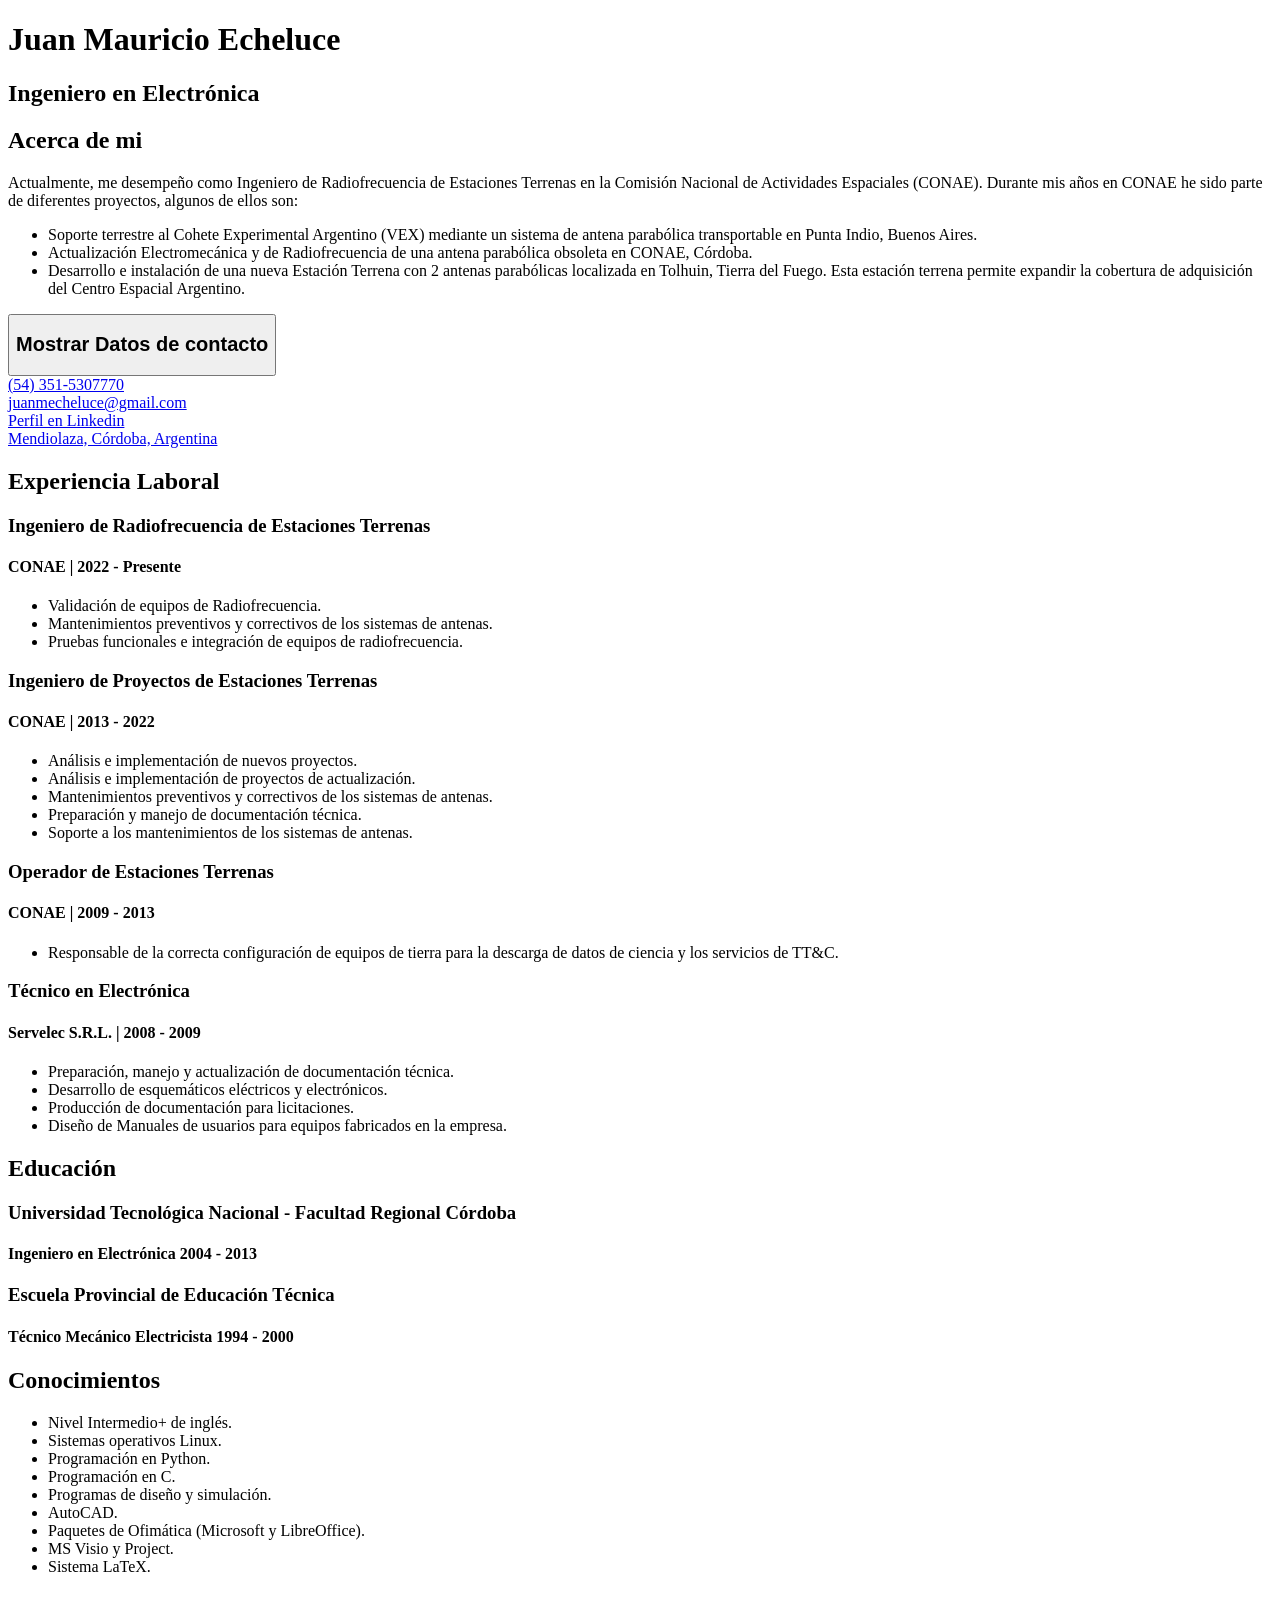
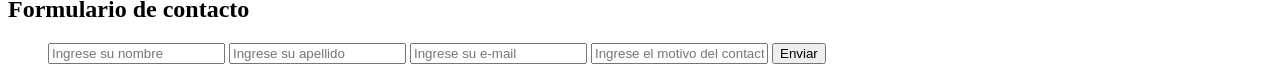
==== CV_JuanMEcheluce.html @ 66fce597 "Add files via upload" ====
<!DOCTYPE html>
<html lang="es">
<head>
    <meta charset="UTF-8">
    <meta http-equiv="X-UA-Compatible" content="IE=edge">
    <meta name="viewport" content="width=device-width, initial-scale=1.0">
    <link rel="stylesheet" type="text/css" href="css/CVstyles.css" />
    <script src="/js/all.js"></script>
    <script src="/js/regular.js"></script>
    
    <title>Curriculum Vitae</title>
</head>
<body>
    <header>
        <h1>Juan Mauricio Echeluce</h1>
        <h2>Ingeniero en Electrónica</h2>
    </header>
        <div class="contenedor">
            <div class="subcontenedor1">
                <section class="resumen">
                    <div class="fotoperfil"></div>
                    <h2 id="subtitulo">Acerca de mi</h2>
                    <p class="texto_acerca">
                    Actualmente, me desempeño como Ingeniero de Radiofrecuencia de Estaciones Terrenas en la Comisión Nacional de Actividades Espaciales (CONAE).
                    Durante mis años en CONAE he sido parte de diferentes proyectos, algunos de ellos son:
                        <ul id="listaordenada" >
                            <li><i class="fa-solid fa-check-square"></i> Soporte terrestre al Cohete Experimental Argentino (VEX) mediante un sistema de antena parabólica transportable en Punta Indio, Buenos Aires.</li>
                            <li><i class="fa-solid fa-check-square"></i> Actualización Electromecánica y de Radiofrecuencia de una antena parabólica obsoleta en CONAE, Córdoba.</li>
                            <li><i class="fa-solid fa-check-square"></i> Desarrollo e instalación de una nueva Estación Terrena con 2 antenas parabólicas localizada en Tolhuin, Tierra del Fuego. Esta estación terrena permite expandir la cobertura de adquisición del Centro Espacial Argentino. </li>
                        </ul>
                    </p>
                </section>
                <section class="contacto">
                    <button type="button" id="boton_mostrar"><h2 id="subtitulo_contacto">Mostrar Datos de contacto</h2></button>
                    <div id="datosdecontacto">
                        <div>
                            <i class="fas fa-phone"></i>
                            <div class="texto"><A HREF="https://api.whatsapp.com/send?phone=5493515307770" target="_blank"> (54) 351-5307770</div></A>
                        </div>
                        <div>
                            <i class="fas fa-envelope"></i>
                            <div class="texto"><A HREF="mailto:juanmecheluce@gmail.com">juanmecheluce@gmail.com</A></div>
                        </div>
                        <div>
                            <i class="fab fa-linkedin-in"></i>
                            <div class="texto"><A HREF="https://www.linkedin.com/in/juan-mauricio-echeluce-35589135/" target="_blank">Perfil en Linkedin</A></div>
                        </div>
                        <div>
                            <i class="fas fa-home"></i>
                            <div class="texto"><A HREF="https://goo.gl/maps/zxmg3dQb6dnY4SCj6" target="_blank">Mendiolaza, Córdoba, Argentina</A></div>
                        </div>
                        <script src="/js/JavaScript.js"></script>
                    </div>
                
                
                </section>
            </div>
            <div class="subcontenedor2">
                <section class="historial_laboral">
                    <h2 id="subtitulo">Experiencia Laboral</h2>
                        <h3 id="subtitulo3">Ingeniero de Radiofrecuencia de Estaciones Terrenas</h3>
                            <h4 id="periodo">CONAE | 2022 - Presente</h4>
                            <ul id="listaordenada">
                                <li><i class="fa-solid fa-check-square"></i> Validación de equipos de Radiofrecuencia.</li>
                                <li><i class="fa-solid fa-check-square"></i> Mantenimientos preventivos y correctivos de los sistemas de antenas.</li>
                                <li><i class="fa-solid fa-check-square"></i> Pruebas funcionales e integración de equipos de radiofrecuencia.</li>
                            </ul>
                            <h3 id="subtitulo3">Ingeniero de Proyectos de Estaciones Terrenas</h3>
                            <h4 id="periodo">CONAE | 2013 - 2022</h4>
                            <ul id="listaordenada">
                                <li><i class="fa-solid fa-check-square"></i> Análisis e implementación de nuevos proyectos.</li>
                                <li><i class="fa-solid fa-check-square"></i> Análisis e implementación de proyectos de actualización.</li>
                                <li><i class="fa-solid fa-check-square"></i> Mantenimientos preventivos y correctivos de los sistemas de antenas.</li>
                                <li><i class="fa-solid fa-check-square"></i> Preparación y manejo de documentación técnica.</li>
                                <li><i class="fa-solid fa-check-square"></i> Soporte a los mantenimientos de los sistemas de antenas.</li>
                            </ul>
                            <h3 id="subtitulo3">Operador de Estaciones Terrenas</h3>
                            <h4 id="periodo">CONAE | 2009 - 2013</h4>
                            <ul id="listaordenada">
                                <li><i class="fa-solid fa-check-square"></i> Responsable de la correcta configuración de equipos de tierra para la descarga de datos de ciencia y los servicios de TT&C.</li>
                            </ul>
                            <h3 id="subtitulo3">Técnico en Electrónica</h3>
                            <h4 id="periodo">Servelec S.R.L. | 2008 - 2009</h4>
                            <ul id="listaordenada">
                                <li><i class="fa-solid fa-check-square"></i> Preparación, manejo y actualización de documentación técnica.</li>
                                <li><i class="fa-solid fa-check-square"></i> Desarrollo de esquemáticos eléctricos y electrónicos.</li>
                                <li><i class="fa-solid fa-check-square"></i> Producción de documentación para licitaciones.</li>
                                <li><i class="fa-solid fa-check-square"></i> Diseño de Manuales de usuarios para equipos fabricados en la empresa.</li>
                            </ul>
                </section>
                <section class="historial_educacion">
                    <h2 id="subtitulo">Educación</h2>
                        <h3 id="subtitulo3">Universidad Tecnológica Nacional - Facultad Regional Córdoba</h3>
                            <h4 id="periodo">Ingeniero en Electrónica 2004 - 2013</h4>
                        <h3 id="subtitulo3">Escuela Provincial de Educación Técnica</h3>
                            <h4 id="periodo">Técnico Mecánico Electricista 1994 - 2000</h4>
                </section>
                <section class="conocimientosextras">
                    <h2 id="subtitulo">Conocimientos</h2>
                            <ul id="listaordenada">
                                <li><i class="fa-solid fa-check-square"></i> Nivel Intermedio+ de inglés.</li>
                                <li><i class="fa-solid fa-check-square"></i> Sistemas operativos Linux.</li>
                                <li><i class="fa-solid fa-check-square"></i> Programación en Python.</li>
                                <li><i class="fa-solid fa-check-square"></i> Programación en C.</li>
                                <li><i class="fa-solid fa-check-square"></i> Programas de diseño y simulación.</li>
                                <li><i class="fa-solid fa-check-square"></i> AutoCAD.</li>
                                <li><i class="fa-solid fa-check-square"></i> Paquetes de Ofimática (Microsoft y LibreOffice).</li>
                                <li><i class="fa-solid fa-check-square"></i> MS Visio y Project.</li>
                                <li><i class="fa-solid fa-check-square"></i> Sistema LaTeX.</li>
                            </ul>
                </section>
            </div>
        </div>
    <footer>
        <h2>Formulario de contacto</h2>
        <section class="formulario">
            
            <form>
                <ul id="listacontacto">
                    <input type="text" name="nombre" placeholder="Ingrese su nombre" required/>
                    <input type="text" name="apellido" placeholder="Ingrese su apellido" required/>
                    <input type="email" name="email" placeholder="Ingrese su e-mail" required/>
                    <input type="text" name="motivo" placeholder="Ingrese el motivo del contacto"/>
                    <input type="submit" value="Enviar" />
                </ul>
            </form>
        </section>
    </footer>
</body>
</html>
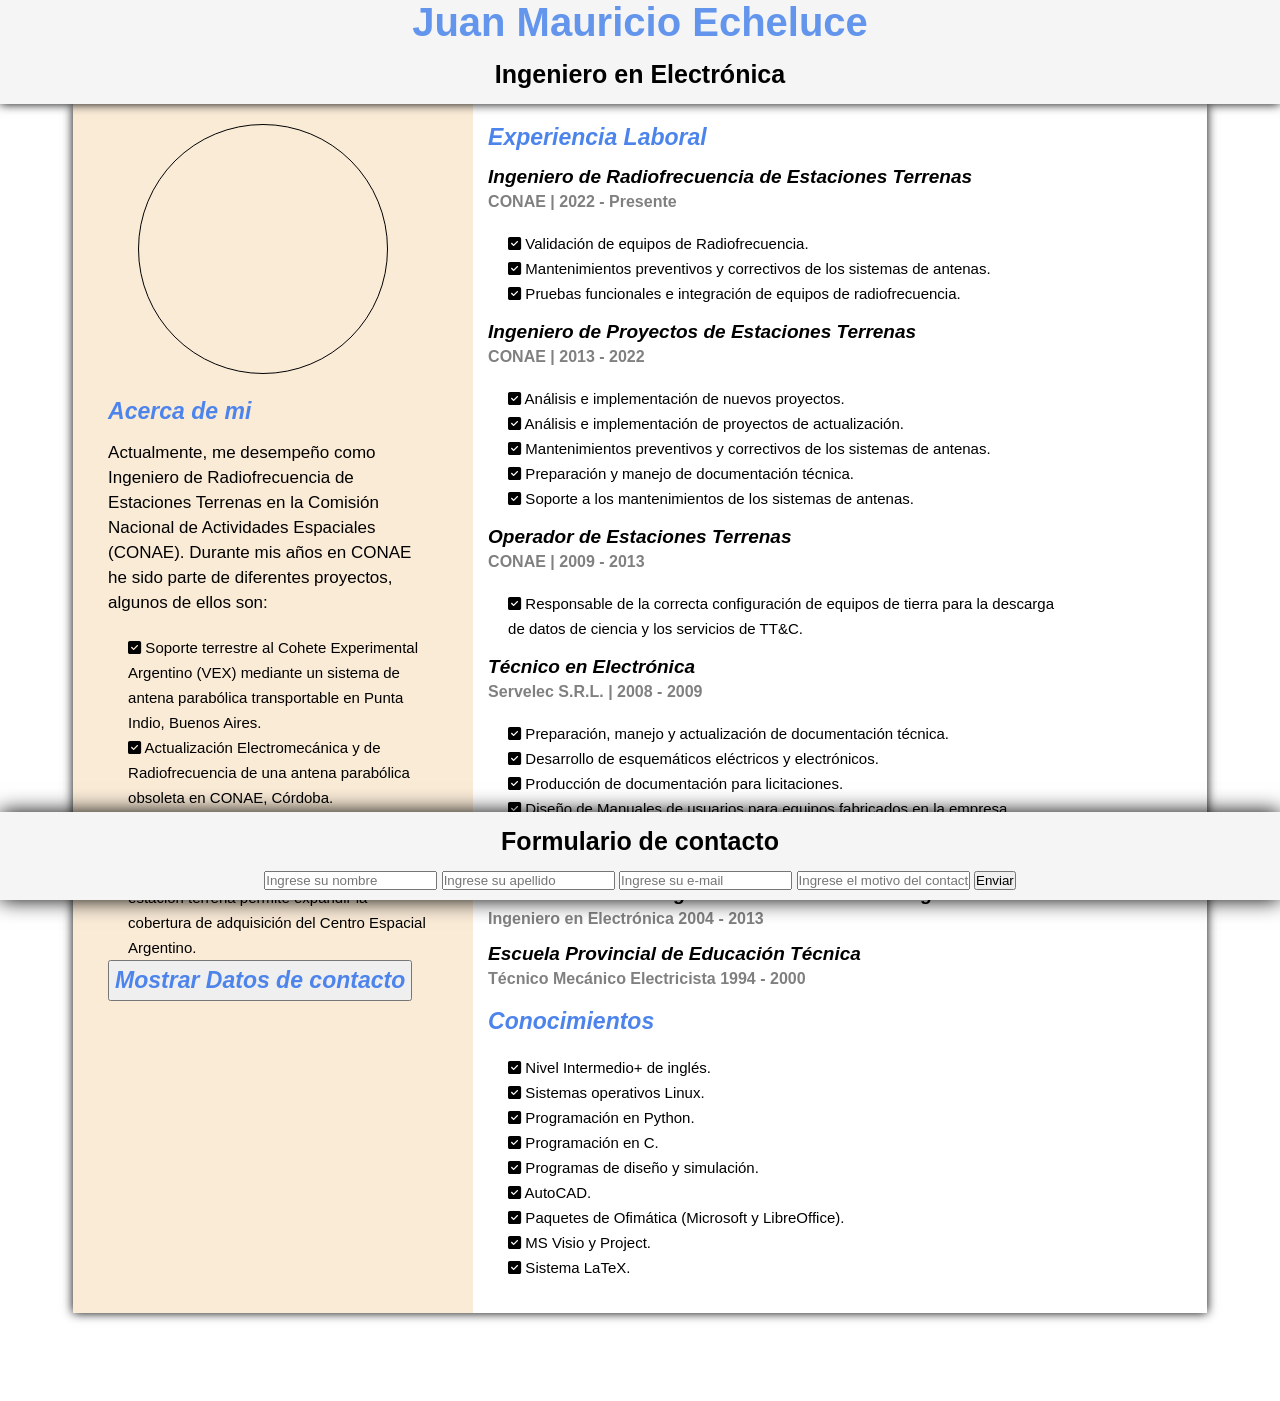
==== commit dffbd681: "Update CV_JuanMEcheluce.html" ====
--- a/CV_JuanMEcheluce.html
+++ b/CV_JuanMEcheluce.html
@@ -4,9 +4,9 @@
     <meta charset="UTF-8">
     <meta http-equiv="X-UA-Compatible" content="IE=edge">
     <meta name="viewport" content="width=device-width, initial-scale=1.0">
-    <link rel="stylesheet" type="text/css" href="css/CVstyles.css" />
-    <script src="/js/all.js"></script>
-    <script src="/js/regular.js"></script>
+    <link rel="stylesheet" type="text/css" href="CVstyles.css" />
+    <script src="all.js"></script>
+    <script src="regular.js"></script>
     
     <title>Curriculum Vitae</title>
 </head>
@@ -49,7 +49,7 @@
                             <i class="fas fa-home"></i>
                             <div class="texto"><A HREF="https://goo.gl/maps/zxmg3dQb6dnY4SCj6" target="_blank">Mendiolaza, Córdoba, Argentina</A></div>
                         </div>
-                        <script src="/js/JavaScript.js"></script>
+                        <script src="JavaScript.js"></script>
                     </div>
                 
                 
@@ -127,4 +127,4 @@
         </section>
     </footer>
 </body>
-</html>+</html>
--- a/CVstyles.css
+++ b/CVstyles.css
@@ -0,0 +1,197 @@
+*{
+    box-sizing: border-box;
+    margin: 0px;
+    padding: 0px;
+    font-family: Arial, Helvetica, sans-serif;
+}
+
+body{
+    background-color: white;
+}
+
+.contenedor {
+    margin: auto;
+    display:grid;
+    grid-template-columns: 400px 600px;
+    width: 300mm;
+    height: 320mm;
+    box-shadow: 0px 0px 10px black;
+}
+
+.contenedor .subcontenedor1{
+    padding: 20px 40px;
+    padding-left: 35px;
+    background-color:antiquewhite;
+    width: 100%;
+}
+
+.contenedor .subcontenedor1 .resumen ul{
+    margin-top: 15px;
+    margin-left: 20px;
+}
+
+.contenedor .subcontenedor1 .resumen .fotoperfil{
+    display:inline-flex;
+    margin-bottom: 5px;
+    margin-left: 30px;
+    width: 250px;
+    height: 250px;
+    border-radius: 50%;
+    border: 1px solid black;
+    background-image: url("/imagenes/Foto.jpg");
+
+}
+
+.contenedor .subcontenedor1 .contacto #datosdecontacto >*{
+    width: 100%;
+    display:grid;
+    grid-template-columns: 50px 300px;
+    margin-top: 5px;
+    align-items: center;
+
+}
+
+.contenedor .subcontenedor1 .contacto #datosdecontacto >* .texto{
+    display: inline-flex;
+    word-break: break-all;
+}
+
+.contenedor .subcontenedor2 .historial_laboral{
+    margin-top: 5px;
+    margin-left: 15px;
+}
+
+.contenedor .subcontenedor2 .historial_laboral ul{
+    margin-top: 15px;
+    margin-left: 20px;
+}
+
+.contenedor .subcontenedor2 .historial_educacion{
+    margin-top: 5px;
+    margin-left: 15px;
+}
+
+.contenedor .subcontenedor2 .historial_educacion ul{
+    margin-top: 15px;
+    margin-left: 20px;
+}
+
+.contenedor .subcontenedor2 .conocimientosextras{
+    margin-top: 5px;
+    margin-left: 15px;
+}
+
+.contenedor .subcontenedor2 .conocimientosextras ul{
+    margin-top: 15px;
+    margin-left: 20px;
+}
+
+header{
+    background-color: whitesmoke;
+    display: flex;
+    flex-direction: column;
+    align-items: center;
+    position: sticky;
+    top:0;
+    box-shadow: 0px 0px 10px black;
+}
+
+footer{
+    background-color: whitesmoke;
+    
+    align-items: center;
+    display: flex;
+    flex-direction: column;
+    position: sticky;
+    bottom:0;
+    padding-bottom: 10px;
+    box-shadow: 0px 0px 20px black;
+}
+
+header h1{
+    font-size: 40px;
+    color:cornflowerblue;
+    
+}
+
+header h2{
+    font-size: 25px;
+    padding-top:15px;
+    padding-bottom:15px;
+}
+
+footer h2{
+    display: flex;
+    font-size: 25px;
+    padding-top:15px;
+    padding-bottom:15px;
+}
+
+h2#subtitulo{
+    font-size: 23px;
+    font-style: italic;
+    padding-top:15px;
+    color:rgb(77, 132, 235);
+}
+
+h3#subtitulo3{
+    font-size: 19px;
+    font-style: italic;
+    padding-top:15px;
+}
+
+
+h4#periodo{
+    font-size: 16px;
+    color: grey;
+    padding-top:5px;
+}
+
+.texto {
+    font-size: 15px;
+    align-content: left;
+    line-height: 25px;
+}
+
+.texto_acerca{
+    font-size: 17px;
+    align-content: left;
+    line-height: 25px;
+    padding-top: 15px;
+}
+
+
+#listaordenada{
+    
+    font-size: 15px;
+    padding-top:5px;
+    line-height: 25px;
+    padding-left: -30px;
+    
+}
+
+ul {
+    list-style: none;
+}
+
+#boton_ocultar{
+    padding-top: 0;
+
+}
+
+#subtitulo_contacto{
+    font-size: 23px;
+    font-style: italic;
+    padding-top:5px;
+    padding-bottom:5px;
+    padding-left: 5px;
+    padding-right: 5px;
+    color:rgb(77, 132, 235);
+}
+
+#datosdecontacto{
+    display: none;
+}
+
+
+
